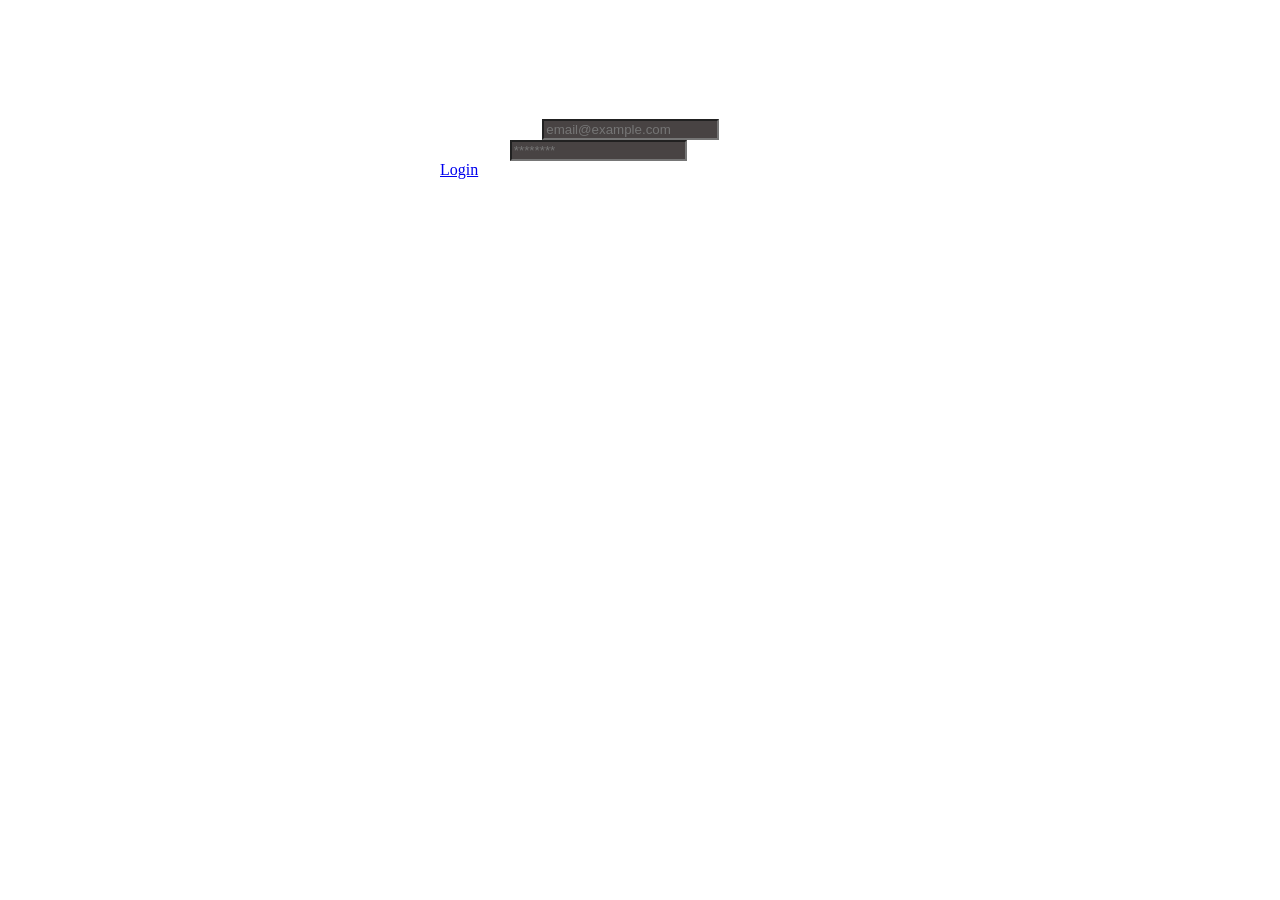
==== MCS4/index.html @ e817f51d "Initial set of files and folders" ====
<!doctype html>
<html class="no-js" lang="en">
<head>
    <meta charset="utf-8" />
    <meta name="viewport" content="width=device-width, initial-scale=1.0" />
    <title>Foundation | Welcome</title>
    <link rel="stylesheet" href="css/foundation.css" />
    <script src="js/vendor/modernizr.js"></script>
    <link href="css/ratchetCS.css" rel="stylesheet" />
    <link href="css/ratchet-theme-ios.min.css" rel="stylesheet" />
    <style>
        .thi {
            background: url(img/pncfireworks3.png) no-repeat center center fixed;
            -webkit-background-size: 100%;
            -moz-background-size: 100%;
            -o-background-size: 100%;
            background-size: auto 100%;
            overflow: auto;
        }
    </style>

</head>
<body class="thi">

    <!-----FULL CONTENT AREA----------FULL CONTENT AREA----------FULL CONTENT AREA----------FULL CONTENT AREA----->
    <!------------------------------------------------------------------------------------------------------------>


    <div class="panel" style="background-color: transparent; border: 0; width: 85%; max-width: 400px; margin: 0 auto; padding-top: 50px;">
        <div id="login-dropdown">
            <h4 style="color: white; font-family: AurulentSans;">Log In</h4>
            <div>
                <div class="row">
                    <label style="color: white;"><u>Email Address:</u></label>
                    <input type="email" name="email" placeholder="email@example.com" tabindex="1" style="background-color: #484343; color: white;" />
                </div>
                <div class="row">
                    <label style="color: white;"><u>Password:</u></label>
                    <input type="password" name="email" placeholder="********" tabindex="2" style="background-color: #484343; color: white;" />
                </div>
                <div class="row">
                    <!--<input type="submit" class="button tiny success" value="Login" tabindex="3" />-->
                    <a href="page1.html" class="button secondary tiny" style="font-size: 1em;">Login</a><br />
                </div>
            </div>
        </div>
    </div>
    <!------------------------------------------------------------------------------------------------------------>



    <script src="js/vendor/jquery.js"></script>
    <script src="js/vendor/fastclick.js"></script>
    <script src="js/foundation.min.js"></script>
    <script src="js/cession.js"></script>
    <script>
        $(document).foundation();



    </script>
</body>
</html>
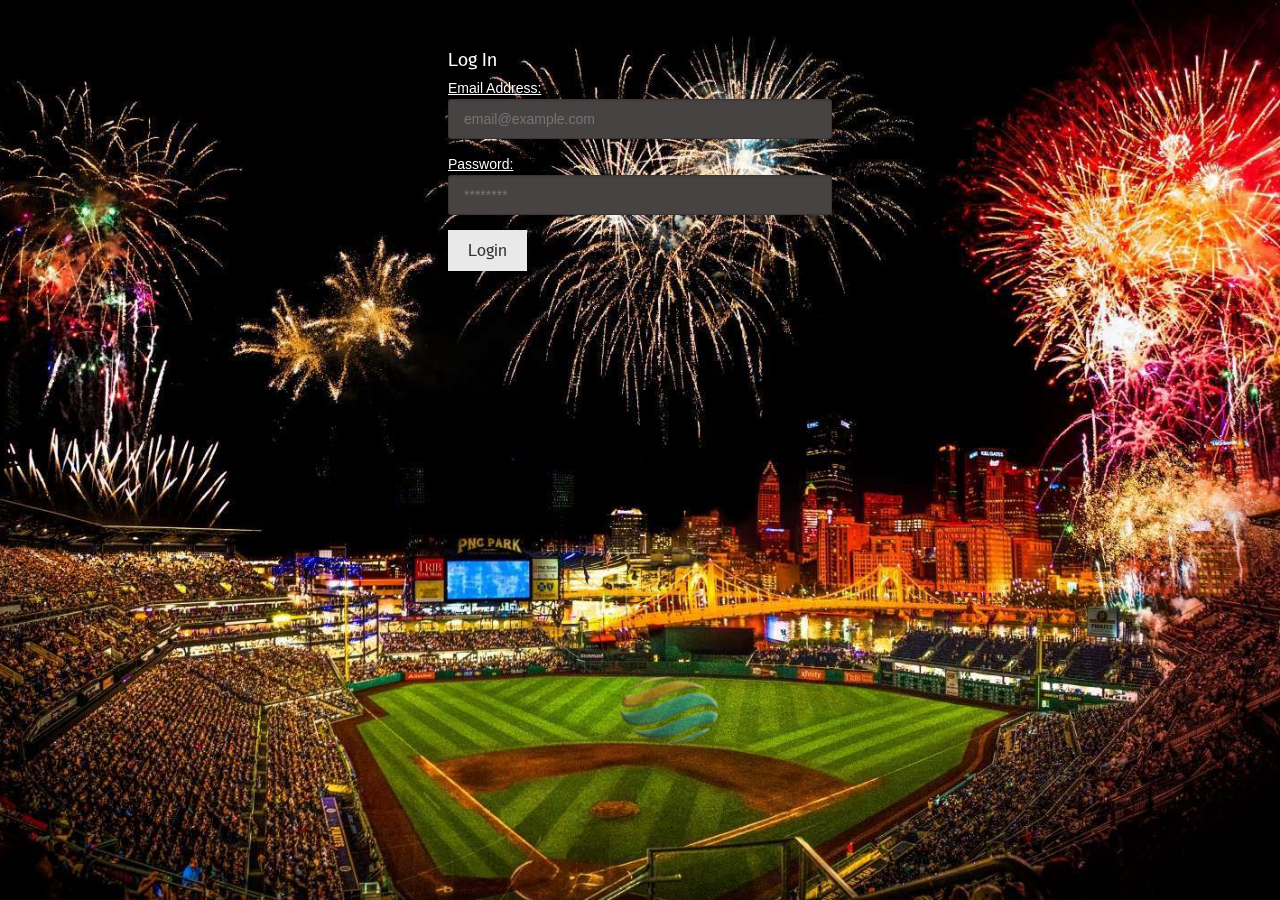
==== commit 12922329: "Added analytics, testing. Changes made by Kelly Seale (kellydseale@msn.com)." ====
--- a/MCS4/index.html
+++ b/MCS4/index.html
@@ -6,6 +6,7 @@
     <title>Foundation | Welcome</title>
     <link rel="stylesheet" href="css/foundation.css" />
     <script src="js/vendor/modernizr.js"></script>
+    <script src="kendo/styles/kendo.mobile.all.min.css"></script>
     <link href="css/ratchetCS.css" rel="stylesheet" />
     <link href="css/ratchet-theme-ios.min.css" rel="stylesheet" />
     <style>
@@ -21,10 +22,6 @@
 
 </head>
 <body class="thi">
-
-    <!-----FULL CONTENT AREA----------FULL CONTENT AREA----------FULL CONTENT AREA----------FULL CONTENT AREA----->
-    <!------------------------------------------------------------------------------------------------------------>
-
 
     <div class="panel" style="background-color: transparent; border: 0; width: 85%; max-width: 400px; margin: 0 auto; padding-top: 50px;">
         <div id="login-dropdown">
@@ -45,18 +42,57 @@
             </div>
         </div>
     </div>
-    <!------------------------------------------------------------------------------------------------------------>
-
 
 
     <script src="js/vendor/jquery.js"></script>
     <script src="js/vendor/fastclick.js"></script>
     <script src="js/foundation.min.js"></script>
     <script src="js/cession.js"></script>
+    <script src="cordova.js"></script>
+    <script src="kendo/js/kendo.mobile.min.js"></script>
     <script>
         $(document).foundation();
+        
+        // Adds a slide transition between views (defaults to slide left)
+        app.application = new kendo.mobile.Application(document.body, { transition: "slide" });
 
+        (function(g) {
 
+  var productId = "5fa752ae121249ce9dfbb413aaadab1a"; // App unique product key
+
+  // Make analytics available via the window.analytics variable
+  // Start analytics by calling window.analytics.Start()
+  var analytics = g.analytics = g.analytics || {};
+  analytics.Start = function()
+  {
+    // Handy shortcuts to the analytics api
+    var factory = window.plugins.EqatecAnalytics.Factory;
+    var monitor = window.plugins.EqatecAnalytics.Monitor;
+    // Create the monitor instance using the unique product key for Cession Analytics
+    var settings = factory.CreateSettings(productId);
+    settings.LoggingInterface = factory.CreateTraceLogger();
+    factory.CreateMonitorWithSettings(settings,
+      function() {
+        console.log("Monitor created");
+        // Start the monitor inside the success-callback
+        monitor.Start(function() {
+          console.log("Monitor started");
+        });
+      },
+      function(msg) {
+        console.log("Error creating monitor: " + msg);
+      });
+  }
+  analytics.Stop = function()
+  {
+    var monitor = window.plugins.EqatecAnalytics.Monitor;
+    monitor.Stop();
+  }
+  analytics.Monitor = function()
+  {
+    return window.plugins.EqatecAnalytics.Monitor;
+  }    
+})(window);
 
     </script>
 </body>
--- a/MCS4/css/ratchet-theme-ios.min.css
+++ b/MCS4/css/ratchet-theme-ios.min.css
@@ -0,0 +1,9 @@
+/*!
+ * =====================================================
+ * Ratchet v2.0.2 (http://goratchet.com)
+ * Copyright 2014 Connor Sears
+ * Licensed under MIT (https://github.com/twbs/ratchet/blob/master/LICENSE)
+ *
+ * v2.0.2 designed by @connors.
+ * =====================================================
+ */a{color:#007aff}a:active{color:#0062cc}.content{background-color:#efeff4}.h5,.h6,h5,h6,p{color:#8f8f94}.h5,.h6,h5,h6{font-weight:400;text-transform:uppercase}.btn{color:#929292;background-color:rgba(247,247,247,.98);border:1px solid #929292;-webkit-transition:all;-moz-transition:all;transition:all;-webkit-transition-timing-function:linear;-moz-transition-timing-function:linear;transition-timing-function:linear;-webkit-transition-duration:.2s;-moz-transition-duration:.2s;transition-duration:.2s}.btn.active,.btn:active{color:#fff;background-color:#929292}.btn-primary{color:#fff;background-color:#007aff;border:1px solid #007aff}.btn-primary.active,.btn-primary:active{background-color:#0062cc;border:1px solid #0062cc}.btn-positive{color:#fff;background-color:#4cd964;border:1px solid #4cd964}.btn-positive.active,.btn-positive:active{background-color:#2ac845;border:1px solid #2ac845}.btn-negative{color:#fff;background-color:#dd524d;border:1px solid #dd524d}.btn-negative.active,.btn-negative:active{background-color:#cf2d28;border:1px solid #cf2d28}.btn-outlined{background-color:transparent}.btn-outlined.btn-primary{color:#007aff}.btn-outlined.btn-positive{color:#4cd964}.btn-outlined.btn-negative{color:#dd524d}.btn-outlined.btn-negative:active,.btn-outlined.btn-positive:active,.btn-outlined.btn-primary:active{color:#fff}.btn-link{color:#007aff;background-color:transparent;border:none}.btn-link.active,.btn-link:active{color:#0062cc;background-color:transparent}.btn .badge{background-color:rgba(0,0,0,.15)}.btn .badge.badge-inverted{background-color:transparent}.btn:active .badge{color:#fff}.bar{background-color:rgba(247,247,247,.98);border-bottom:0;-webkit-box-shadow:0 0 1px rgba(0,0,0,.85);box-shadow:0 0 1px rgba(0,0,0,.85)}.bar.bar-header-secondary{top:44px}.bar.bar-footer-secondary{bottom:44px}.bar.bar-footer-secondary-tab{bottom:50px}.bar-tab,.bar.bar-footer,.bar.bar-footer-secondary,.bar.bar-footer-secondary-tab{border-top:0}.tab-item{color:#929292}.bar-nav .btn-link,.tab-item.active,.tab-item:active{color:#007aff}.bar-nav .btn-link:active{color:#007aff;opacity:.6}.badge.badge-inverted{color:#929292;background-color:transparent}.badge-primary{color:#fff;background-color:#007aff}.badge-primary.badge-inverted{color:#007aff;background-color:transparent}.badge-positive{color:#fff;background-color:#4cd964}.badge-positive.badge-inverted{color:#4cd964;background-color:transparent}.badge-negative{color:#fff;background-color:#dd524d}.badge-negative.badge-inverted{color:#dd524d;background-color:transparent}.card .table-view,.card .table-view-cell:last-child{background-image:none}.table-view{background-image:url("data:image/svg+xml;utf8,<svg xmlns='http://www.w3.org/2000/svg' width='100%' height='1'><rect fill='#c8c7cc' x='0' y='0' width='100%' height='0.5'/></svg>"),url("data:image/svg+xml;utf8,<svg xmlns='http://www.w3.org/2000/svg' width='100%' height='1'><rect fill='#c8c7cc' x='0' y='0' width='100%' height='0.5'/></svg>");background-repeat:no-repeat;background-position:0 100%,0 0;border-top:0;border-bottom:0}.table-view .table-view-cell{background-image:url("data:image/svg+xml;utf8,<svg xmlns='http://www.w3.org/2000/svg' width='100%' height='1'><rect fill='#c8c7cc' x='0' y='0' width='100%' height='0.5'/></svg>");background-repeat:no-repeat;background-position:15px 100%;border-bottom:0}.table-view .table-view-cell:last-child{background-image:none}.table-view .table-view-cell>a:not(.btn):active{color:inherit}.table-view .table-view-divider{background-image:url("data:image/svg+xml;utf8,<svg xmlns='http://www.w3.org/2000/svg' width='100%' height='1'><rect fill='#c8c7cc' x='0' y='0' width='100%' height='0.5'/></svg>"),url("data:image/svg+xml;utf8,<svg xmlns='http://www.w3.org/2000/svg' width='100%' height='1'><rect fill='#c8c7cc' x='0' y='0' width='100%' height='0.5'/></svg>");background-repeat:no-repeat;background-position:0 100%,0 0;border-top:0;border-bottom:0}.input-group,input[type=color],input[type=date],input[type=datetime-local],input[type=datetime],input[type=email],input[type=month],input[type=number],input[type=password],input[type=search],input[type=tel],input[type=text],input[type=time],input[type=url],input[type=week],select,textarea{height:40px;padding:10px 15px;border:1px solid rgba(0,0,0,.2)}input[type=search]{height:34px;text-align:center;background-color:rgba(0,0,0,.1);border:0;border-radius:6px}input[type=search]:focus{text-align:left}.input-group,select,textarea{height:auto}.input-group{padding:0;background-image:url("data:image/svg+xml;utf8,<svg xmlns='http://www.w3.org/2000/svg' width='100%' height='1'><rect fill='#c8c7cc' x='0' y='0' width='100%' height='0.5'/></svg>"),url("data:image/svg+xml;utf8,<svg xmlns='http://www.w3.org/2000/svg' width='100%' height='1'><rect fill='#c8c7cc' x='0' y='0' width='100%' height='0.5'/></svg>");background-repeat:no-repeat;background-position:0 100%,0 0;border:0}.input-group input{background-image:url("data:image/svg+xml;utf8,<svg xmlns='http://www.w3.org/2000/svg' width='100%' height='1'><rect fill='#c8c7cc' x='0' y='0' width='100%' height='0.5'/></svg>");background-repeat:no-repeat;background-position:15px 100%;border:0}.input-group input:last-child{background-image:none}.input-row{background-image:url("data:image/svg+xml;utf8,<svg xmlns='http://www.w3.org/2000/svg' width='100%' height='1'><rect fill='#c8c7cc' x='0' y='0' width='100%' height='0.5'/></svg>");background-repeat:no-repeat;background-position:15px 100%;border-bottom:0}.input-row label+input,.input-row:last-child{background-image:none}.segmented-control{background-color:transparent;border:1px solid #929292}.segmented-control .control-item{color:#929292;border-color:#929292;-webkit-transition:background-color .1s linear;-moz-transition:background-color .1s linear;transition:background-color .1s linear}.segmented-control .control-item:active{background-color:#ebebeb}.segmented-control .control-item.active{color:#fff;background-color:#929292}.segmented-control-primary{border:1px solid #007aff}.segmented-control-primary .control-item{color:#007aff;border-color:inherit}.segmented-control-primary .control-item:active{background-color:#b3d7ff}.segmented-control-primary .control-item.active{color:#fff;background-color:#007aff}.segmented-control-positive{border:1px solid #4cd964}.segmented-control-positive .control-item{color:#4cd964;border-color:inherit}.segmented-control-positive .control-item:active{background-color:#dff8e3}.segmented-control-positive .control-item.active{color:#fff;background-color:#4cd964}.segmented-control-negative{border:1px solid #dd524d}.segmented-control-negative .control-item{color:#dd524d;border-color:inherit}.segmented-control-negative .control-item:active{background-color:#fae4e3}.segmented-control-negative .control-item.active{color:#fff;background-color:#dd524d}.popover{border-radius:12px;-webkit-transition:-webkit-transform .2s ease-in-out,opacity .2s ease-in-out;-moz-transition:-webkit-transform .2s ease-in-out,opacity .2s ease-in-out;transition:-webkit-transform .2s ease-in-out,opacity .2s ease-in-out}.popover:before{border-bottom:15px solid rgba(247,247,247,.98)}.popover .bar{-webkit-box-shadow:none;box-shadow:none}.popover .bar-nav{border-bottom:1px solid rgba(0,0,0,.15)}.popover .table-view{background-image:none;border-radius:12px}.modal,.modal.active{-webkit-transition-timing-function:cubic-bezier(.1,.5,.1,1);-moz-transition-timing-function:cubic-bezier(.1,.5,.1,1);transition-timing-function:cubic-bezier(.1,.5,.1,1)}.toggle{width:47px;border:2px solid #e6e6e6;-webkit-box-shadow:inset 0 0 0 0 #e1e1e1;box-shadow:inset 0 0 0 0 #e1e1e1;-webkit-transition-duration:.2s;-moz-transition-duration:.2s;transition-duration:.2s;-webkit-transition-property:box-shadow,border;-moz-transition-property:box-shadow,border;transition-property:box-shadow,border}.toggle .toggle-handle{border:1px solid rgba(0,0,0,.2);-webkit-box-shadow:0 3px 3px rgba(0,0,0,.08);box-shadow:0 3px 3px rgba(0,0,0,.08);-webkit-transition-property:-webkit-transform,border,width;-moz-transition-property:-moz-transform,border,width;transition-property:transform,border,width}.toggle:before{display:none}.toggle.active{background-color:transparent;border:2px solid #4cd964;-webkit-box-shadow:inset 0 0 0 13px #4cd964;box-shadow:inset 0 0 0 13px #4cd964}.toggle.active .toggle-handle{-webkit-transform:translate3d(17px,0,0);-ms-transform:translate3d(17px,0,0);transform:translate3d(17px,0,0);border-color:#4cd964}.content.fade{-webkit-transition:opacity .2s ease-in-out;-moz-transition:opacity .2s ease-in-out;transition:opacity .2s ease-in-out}.content.sliding{-webkit-transition-timing-function:cubic-bezier(.1,.5,.1,1);-moz-transition-timing-function:cubic-bezier(.1,.5,.1,1);transition-timing-function:cubic-bezier(.1,.5,.1,1)}.content.sliding.right:not([class*=sliding-in]),.content.sliding.sliding-in{-webkit-animation-name:fadeOverlay;-moz-animation-name:fadeOverlay;animation-name:fadeOverlay;-webkit-animation-duration:.4s;-moz-animation-duration:.4s;animation-duration:.4s}.content.sliding.right:not([class*=sliding-in]){-webkit-animation-direction:reverse;-moz-animation-direction:reverse;animation-direction:reverse}.content.sliding.left{-webkit-transform:translate3d(-20%,0,0);-ms-transform:translate3d(-20%,0,0);transform:translate3d(-20%,0,0)}@-webkit-keyframes fadeOverlay{from{-webkit-box-shadow:0 0 10px transparent,-320px 0 0 transparent;box-shadow:0 0 10px transparent,-320px 0 0 transparent}to{-webkit-box-shadow:0 0 10px rgba(0,0,0,.3),-320px 0 0 rgba(0,0,0,.1);box-shadow:0 0 10px rgba(0,0,0,.3),-320px 0 0 rgba(0,0,0,.1)}}
